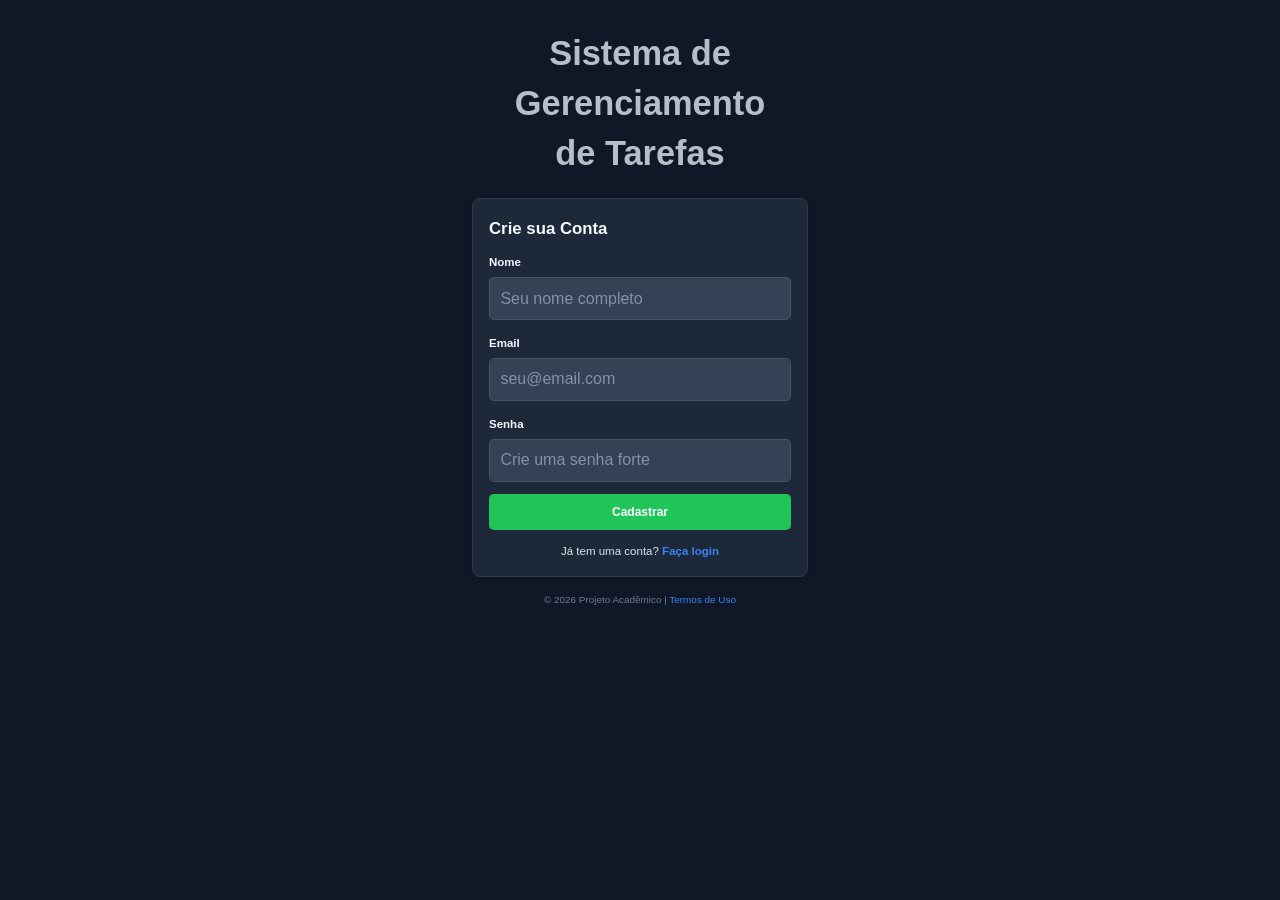
==== pages/cadastro.html @ 59b6988d "Initial commit" ====
<!DOCTYPE html>
<html lang="pt-BR">
<head>
    <meta charset="UTF-8">
    <meta name="viewport" content="width=device-width, initial-scale=1.0">
    <meta name="description" content="Cadastro no sistema de gerenciamento de tarefas">
    <title>Cadastro - Gerenciador de Tarefas</title>
    <link rel="stylesheet" href="../css/estilos.css">
</head>

<body>
    <a href="#main-content" class="skip-link">Pular para o conteúdo principal</a>

    <main id="main-content" class="auth-layout">
        <header class="auth-page-header">
            <h1>Sistema de<br>Gerenciamento<br>de Tarefas</h1>
        </header>

        <section class="card auth-card register-card" aria-labelledby="register-heading">
            <header class="card-header">
                <h2 id="register-heading">Crie sua Conta</h2>
            </header>

            <form action="dashboard.html" method="get" aria-labelledby="register-heading">
                <div class="form-group">
                    <label for="nome">Nome</label>
                    <input id="nome" name="nome" type="text" placeholder="Seu nome completo" autocomplete="name" required>
                </div>

                <div class="form-group">
                    <label for="email">Email</label>
                    <input id="email" name="email" type="email" placeholder="seu@email.com" autocomplete="email" required>
                </div>

                <div class="form-group">
                    <label for="senha">Senha</label>
                    <input id="senha" name="senha" type="password" placeholder="Crie uma senha forte" autocomplete="new-password" minlength="6" required>
                </div>

                <button type="submit" class="btn btn-success">Cadastrar</button>
                <div class="sr-status" aria-live="polite"></div>
            </form>

            <p class="auth-link">Já tem uma conta? <a href="../index.html">Faça login</a></p>
        </section>

        <footer class="auth-footer">
            © 2026 Projeto Acadêmico | <a href="#">Termos de Uso</a>
        </footer>
    </main>
</body>
</html>
---- css/estilos.css ----
/* =========================================================
   SISTEMA DE GERENCIAMENTO DE TAREFAS
   HTML5 + CSS3 | Projeto Acadêmico
   ========================================================= */

:root {
    --bg: #101827;
    --panel: #1d2939;
    --panel-2: #202d3e;
    --input: #354154;
    --border: #334155;
    --text: #f4f7fb;
    --muted: #7f95b3;
    --muted-light: #aeb9c9;
    --brand: #3b82f6;
    --success: #20c55a;
    --danger: #ff4d4d;
    --focus: 3px solid #60a5fa;
    --sidebar: #1c293c;
    --space: clamp(0.75rem, 2vw, 1.25rem);
    --radius: 8px;
    --maxw: 72rem;
}

* {
    box-sizing: border-box;
}

html {
    min-height: 100%;
    background: var(--bg);
}

body {
    margin: 0;
    min-height: 100vh;
    font-family: Arial, Helvetica, sans-serif;
    font-size: 16px;
    line-height: 1.5;
    color: var(--text);
    background: var(--bg);
}

a {
    color: var(--brand);
    text-decoration: none;
}

a:hover {
    text-decoration: underline;
}

button,
input,
textarea,
select {
    font: inherit;
}

button,
.btn,
a {
    -webkit-tap-highlight-color: transparent;
}

:focus-visible {
    outline: var(--focus);
    outline-offset: 3px;
}

.skip-link {
    position: absolute;
    left: -9999px;
    top: 1rem;
    z-index: 1000;
    padding: 0.6rem 0.8rem;
    background: #000;
    color: #fff;
    border-radius: 4px;
}

.skip-link:focus {
    left: 1rem;
}

/* ---------- Login e cadastro ---------- */

.auth-layout {
    width: min(100% - 2rem, 29rem);
    min-height: 100vh;
    margin-inline: auto;
    padding: 1.45rem 0 1.2rem;
    display: flex;
    flex-direction: column;
    align-items: center;
}

.auth-page-header {
    text-align: center;
    margin-bottom: 1.25rem;
}

.auth-page-header h1 {
    margin: 0;
    color: #b7bec9;
    font-size: clamp(1.7rem, 5vw, 2.15rem);
    line-height: 1.45;
    font-weight: 700;
}

.card {
    width: 100%;
    background: var(--panel);
    border: 1px solid #2e3b4c;
    border-radius: var(--radius);
    box-shadow: 0 2px 5px rgba(0, 0, 0, 0.12);
}

.auth-card {
    width: min(100%, 21rem);
    padding: 1.25rem 1rem 1rem;
}

.card-header h2 {
    margin: 0 0 0.45rem;
    font-size: 1.05rem;
    line-height: 1.2;
    font-weight: 700;
}

.form-group {
    margin-top: 0.9rem;
}

.form-group label {
    display: block;
    margin-bottom: 0.35rem;
    font-size: 0.72rem;
    font-weight: 700;
}

.form-group input,
.form-group textarea,
.form-group select {
    display: block;
    width: 100%;
    min-height: 2.25rem;
    padding: 0.55rem 0.65rem;
    border: 1px solid #46546a;
    border-radius: 5px;
    background: var(--input);
    color: var(--text);
}

.form-group input::placeholder,
.form-group textarea::placeholder {
    color: #8491a5;
    opacity: 1;
}

.form-group input:focus,
.form-group textarea:focus,
.form-group select:focus {
    border-color: var(--brand);
    outline: none;
}

.btn {
    display: inline-flex;
    align-items: center;
    justify-content: center;
    min-height: 2.25rem;
    padding: 0.55rem 0.85rem;
    border: 0;
    border-radius: 5px;
    color: #fff;
    font-weight: 700;
    font-size: 0.75rem;
    cursor: pointer;
    text-decoration: none;
}

.btn:hover {
    text-decoration: none;
    filter: brightness(1.08);
}

.btn-success {
    background: var(--success);
}

.btn-primary {
    background: var(--brand);
}

.btn-danger {
    background: var(--danger);
}

.auth-card form > .btn {
    width: 100%;
    margin-top: 0.75rem;
}

.auth-link {
    margin: 0.8rem 0 0;
    text-align: center;
    font-size: 0.72rem;
    color: #dce3ec;
}

.auth-link a {
    font-weight: 700;
}

.auth-footer {
    margin-top: 1rem;
    text-align: center;
    color: #667b98;
    font-size: 0.62rem;
}

.auth-footer a {
    color: var(--brand);
}

.sr-status {
    position: absolute;
    width: 1px;
    height: 1px;
    padding: 0;
    margin: -1px;
    overflow: hidden;
    clip: rect(0, 0, 0, 0);
    white-space: nowrap;
    border: 0;
}

/* ---------- Aplicação / Dashboard ---------- */

.app-body {
    overflow-x: hidden;
}

.app-layout {
    min-height: 100vh;
    display: grid;
    grid-template-columns: 7.2rem 1fr;
}

.sidebar {
    position: sticky;
    top: 0;
    height: 100vh;
    padding: 0.8rem 0.65rem 0.55rem;
    display: flex;
    flex-direction: column;
    background: var(--sidebar);
}

.sidebar-header h1 {
    margin: 0 0 1.2rem;
    font-size: 1.05rem;
    line-height: 1.1;
}

.sidebar-nav ul {
    list-style: none;
    margin: 0;
    padding: 0;
}

.sidebar-nav li {
    margin-bottom: 0.25rem;
}

.sidebar-nav a {
    display: block;
    padding: 0.45rem 0.4rem;
    color: #d6dfeb;
    border-radius: 4px;
    font-size: 0.57rem;
}

.sidebar-nav a:hover,
.sidebar-nav a.active {
    background: #33445b;
    text-decoration: none;
}

.sidebar-footer {
    margin: auto 0 0;
    color: #8094ad;
    font-size: 0.48rem;
}

.dashboard-content {
    min-width: 0;
    padding: 0.9rem 1rem 1.5rem;
}

.dashboard-header {
    display: flex;
    align-items: center;
    justify-content: space-between;
    gap: 1rem;
    margin-bottom: 0.9rem;
}

.dashboard-header h2 {
    margin: 0;
    color: #aeb8c7;
    font-size: 1.25rem;
    line-height: 1.2;
}

.btn-new {
    min-width: 4.1rem;
    min-height: 1.7rem;
    font-size: 0.52rem;
    padding: 0.35rem 0.55rem;
}

.task-grid {
    display: grid;
    grid-template-columns: repeat(3, minmax(0, 1fr));
    gap: 0.65rem;
}

.task-card {
    min-width: 0;
    padding: 0.85rem 0.8rem;
    background: var(--panel);
    border: 1px solid #2e3b4c;
    border-radius: var(--radius);
}

.task-title-row {
    display: flex;
    align-items: center;
    justify-content: space-between;
    gap: 0.5rem;
}

.task-title-row h3 {
    margin: 0;
    color: #b8c1ce;
    font-size: 0.75rem;
}

.view-link {
    color: #f4b8c0;
    font-size: 0.72rem;
}

.task-card p {
    min-height: 2.25rem;
    margin: 0.55rem 0 0.7rem;
    color: #7188a6;
    font-size: 0.57rem;
    line-height: 1.45;
}

.task-actions {
    display: grid;
    gap: 0.35rem;
}

.task-actions .btn {
    width: 100%;
    min-height: 1.45rem;
    font-size: 0.55rem;
    padding: 0.25rem 0.5rem;
}

/* ---------- Detalhes ---------- */

.detail-content {
    padding-top: 1.2rem;
}

.btn-back {
    min-height: 1.7rem;
    font-size: 0.52rem;
}

.detail-card {
    padding: 1rem;
    background: var(--panel);
    border: 1px solid #2e3b4c;
    border-radius: var(--radius);
}

.detail-card h3 {
    margin: 0;
    font-size: 0.8rem;
}

.status-line {
    margin: 0.2rem 0 0.4rem;
    color: #647b98;
    font-size: 0.58rem;
}

.status-line strong {
    color: #ffba66;
}

.detail-info {
    margin: 0;
}

.detail-info > div {
    display: grid;
    grid-template-columns: 4.2rem 1fr;
    gap: 0.5rem;
    padding: 0.45rem 0;
    border-top: 1px solid #677386;
}

.detail-info dt,
.detail-info dd {
    margin: 0;
    font-size: 0.58rem;
}

.detail-info dt {
    color: #657b98;
}

.detail-info dd {
    color: #d8e0ea;
}

.detail-actions {
    display: flex;
    justify-content: space-between;
    gap: 0.8rem;
    margin-top: 0.75rem;
}

.detail-actions .btn {
    font-size: 0.55rem;
}

/* ---------- Responsividade mobile-first ---------- */

@media (max-width: 768px) {
    .auth-layout {
        width: min(100% - 1.25rem, 23rem);
        padding-top: 1.4rem;
    }

    .auth-page-header {
        margin-bottom: 1.2rem;
    }

    .auth-page-header h1 {
        font-size: clamp(2rem, 8vw, 2.65rem);
        line-height: 1.5;
    }

    .auth-card {
        width: 100%;
        padding: 1.2rem 1.15rem 1.1rem;
    }

    .card-header h2 {
        font-size: 1.35rem;
    }

    .form-group {
        margin-top: 1rem;
    }

    .form-group label {
        font-size: 0.9rem;
        margin-bottom: 0.45rem;
    }

    .form-group input {
        min-height: 2.45rem;
        padding: 0.6rem 0.7rem;
        font-size: 0.9rem;
    }

    .auth-card form > .btn {
        min-height: 2.45rem;
        font-size: 0.9rem;
        margin-top: 1rem;
    }

    .auth-link {
        margin-top: 1rem;
        font-size: 0.85rem;
    }

    .auth-footer {
        margin-top: 1.9rem;
        font-size: 0.75rem;
    }

    .app-layout {
        display: block;
    }

    .sidebar {
        position: relative;
        height: auto;
        min-height: 16.5rem;
        padding: 0.9rem 1.3rem 1rem;
    }

    .sidebar-header h1 {
        margin-bottom: 2rem;
        font-size: 2.1rem;
    }

    .sidebar-nav ul {
        display: grid;
        grid-template-columns: 1fr 1fr;
        column-gap: 1.7rem;
        row-gap: 0.8rem;
    }

    .sidebar-nav li {
        margin: 0;
    }

    .sidebar-nav a {
        padding: 0.2rem 0;
        font-size: 0.95rem;
        color: #f0f4f9;
    }

    .sidebar-nav a.active {
        padding: 0.7rem 1rem;
        background: #33445b;
    }

    .sidebar-footer {
        margin-top: 2rem;
        font-size: 0.75rem;
    }

    .dashboard-content {
        padding: 1.5rem 1.1rem;
    }

    .dashboard-header {
        display: block;
        text-align: center;
        margin-bottom: 1.6rem;
    }

    .dashboard-header h2 {
        font-size: 1.6rem;
        margin-bottom: 1.6rem;
    }

    .btn-new {
        width: 100%;
        min-height: 2.8rem;
        font-size: 0.9rem;
    }

    .task-grid {
        grid-template-columns: 1fr;
        gap: 0.8rem;
    }

    .task-card {
        padding: 1.1rem 1.15rem;
    }

    .task-title-row h3 {
        font-size: 1.35rem;
    }

    .view-link {
        font-size: 1rem;
    }

    .task-card p {
        min-height: auto;
        margin: 0.75rem 0 1rem;
        font-size: 0.85rem;
    }

    .task-actions {
        gap: 0.55rem;
    }

    .task-actions .btn {
        min-height: 2.8rem;
        font-size: 0.9rem;
    }

    .detail-content {
        padding-top: 1.2rem;
    }

    .detail-card {
        margin-top: 0.5rem;
    }
}

@media (min-width: 480px) {
    .auth-layout {
        width: min(100% - 2rem, 29rem);
    }
}

@media (min-width: 1024px) {
    .auth-layout {
        padding-top: 1.8rem;
    }
}

@media (prefers-reduced-motion: reduce) {
    *,
    *::before,
    *::after {
        scroll-behavior: auto !important;
        transition-duration: 0.01ms !important;
        animation-duration: 0.01ms !important;
        animation-iteration-count: 1 !important;
    }
}
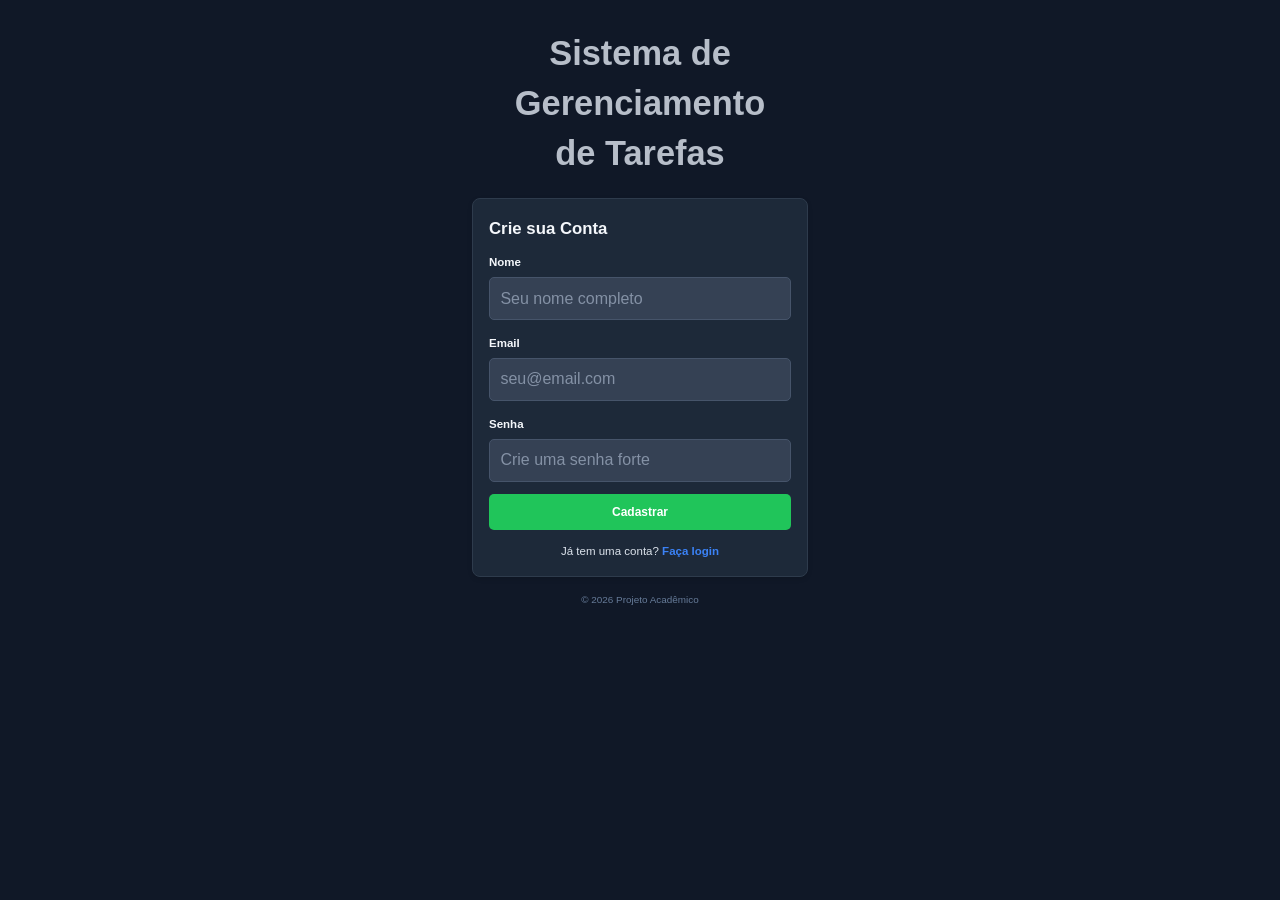
==== commit d6140ec5: "Atualiza pages/cadastro.html - Módulo 3 Taiane" ====
--- a/pages/cadastro.html
+++ b/pages/cadastro.html
@@ -21,7 +21,7 @@
                 <h2 id="register-heading">Crie sua Conta</h2>
             </header>
 
-            <form action="dashboard.html" method="get" aria-labelledby="register-heading">
+            <form id="cadastro-form" action="../index.html" method="get" aria-labelledby="register-heading" novalidate>
                 <div class="form-group">
                     <label for="nome">Nome</label>
                     <input id="nome" name="nome" type="text" placeholder="Seu nome completo" autocomplete="name" required>
@@ -34,7 +34,7 @@
 
                 <div class="form-group">
                     <label for="senha">Senha</label>
-                    <input id="senha" name="senha" type="password" placeholder="Crie uma senha forte" autocomplete="new-password" minlength="6" required>
+                    <input id="senha" name="senha" type="password" placeholder="Crie uma senha forte" autocomplete="new-password" minlength="8" required>
                 </div>
 
                 <button type="submit" class="btn btn-success">Cadastrar</button>
@@ -45,8 +45,10 @@
         </section>
 
         <footer class="auth-footer">
-            © 2026 Projeto Acadêmico | <a href="#">Termos de Uso</a>
+            © 2026 Projeto Acadêmico
         </footer>
     </main>
+
+    <script src="../js/app.js"></script>
 </body>
 </html>
